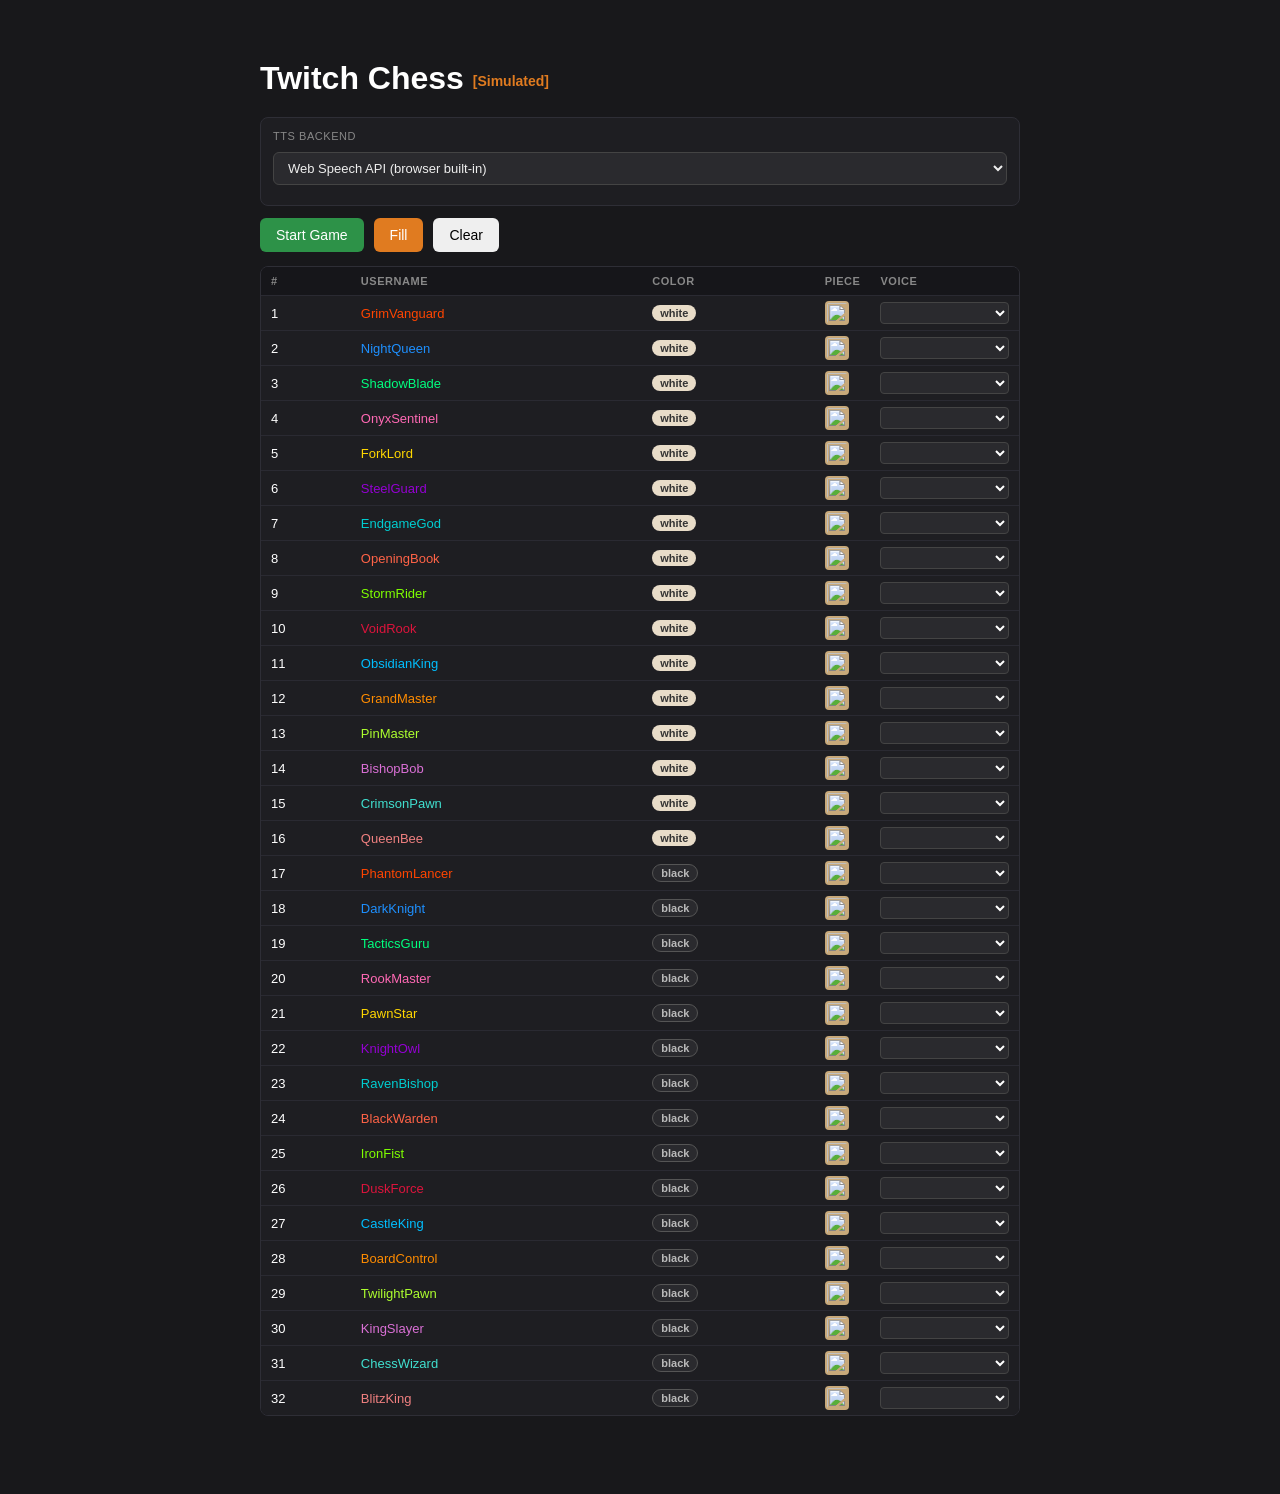
==== docs/html/main_chess_one_vs_one.html @ aa4ca780 "inital commit" ====
<!DOCTYPE html>
<html lang="en">
<head>
<meta charset="UTF-8">
<meta name="viewport" content="width=device-width, initial-scale=1.0">
<title>Twitch Chess (Simulated)</title>
<link rel="stylesheet" href="../css/styles.css">
<script src="../js/event-bus.js"></script>
<script src="../js/tts.js"></script>
<script src="../js/tts-base.js"></script>
<script src="../js/tts-supertonic.js"></script>
<script src="../js/tts-kokoro.js"></script>
<script src="../js/chess.js"></script>
<script src="../js/board.js"></script>
<script src="../js/game.js"></script>
<script src="../js/chat-log.js"></script>
<script src="../js/chat-sim.js"></script>
</head>
<body>

<!-- ── Setup ── -->
<div id="setup-screen">
    <h1>Twitch Chess <span style="color:#e07b20;font-size:14px;vertical-align:middle;">[Simulated]</span></h1>

    <!-- TTS Backend -->
    <div style="margin:12px 0;padding:12px;background:#1e1e22;border:1px solid #2e2e36;border-radius:8px;">
        <div style="font-size:11px;text-transform:uppercase;letter-spacing:.05em;color:#888;margin-bottom:10px;">TTS Backend</div>

        <select id="tts-backend-select" style="width:100%;background:#2a2a2e;color:#eee;border:1px solid #444;border-radius:6px;padding:7px 10px;font-size:13px;margin-bottom:8px;">
            <option value="web">Web Speech API (browser built-in)</option>
            <option value="kokoro">Kokoro — English · neural · ~86 MB</option>
            <option value="supertonic">Supertonic — 31 languages · neural · ~400 MB</option>
        </select>

        <div id="firefox-warning" style="display:none;margin-bottom:8px;padding:8px 10px;background:#3a1a00;border:1px solid #e07b20;border-radius:6px;font-size:12px;color:#e07b20;">
            ⚠ Firefox WebGPU implementation is slow (tested June 2026). Use Edge or Chrome for acceptable performance.
        </div>

        <div id="supertonic-settings" style="display:none;margin-bottom:8px;">
            <select id="st-device" style="width:100%;background:#2a2a2e;color:#eee;border:1px solid #444;border-radius:6px;padding:7px 10px;font-size:13px;margin-bottom:6px;">
                <option value="webgpu">WebGPU (GPU accelerated)</option>
                <option value="wasm">WASM (single-threaded)</option>
            </select>
            <select id="st-lang" style="width:100%;background:#2a2a2e;color:#eee;border:1px solid #444;border-radius:6px;padding:7px 10px;font-size:13px;margin-bottom:6px;">
                <option value="en">English</option>
                <option value="de">German</option>
                <option value="fr">French</option>
                <option value="es">Spanish</option>
                <option value="it">Italian</option>
                <option value="pt">Portuguese</option>
                <option value="nl">Dutch</option>
                <option value="pl">Polish</option>
                <option value="ru">Russian</option>
                <option value="uk">Ukrainian</option>
                <option value="sv">Swedish</option>
                <option value="da">Danish</option>
                <option value="fi">Finnish</option>
                <option value="cs">Czech</option>
                <option value="sk">Slovak</option>
                <option value="ro">Romanian</option>
                <option value="hu">Hungarian</option>
                <option value="hr">Croatian</option>
                <option value="sl">Slovenian</option>
                <option value="bg">Bulgarian</option>
                <option value="el">Greek</option>
                <option value="tr">Turkish</option>
                <option value="ar">Arabic</option>
                <option value="hi">Hindi</option>
                <option value="id">Indonesian</option>
                <option value="vi">Vietnamese</option>
                <option value="ja">Japanese</option>
                <option value="ko">Korean</option>
                <option value="et">Estonian</option>
                <option value="lv">Latvian</option>
                <option value="lt">Lithuanian</option>
                <option value="na">Auto-detect</option>
            </select>
            <div style="display:flex;gap:10px;align-items:center;">
                <label style="font-size:12px;color:#aaa;white-space:nowrap;">Steps</label>
                <input type="range" id="st-steps" min="1" max="12" step="1" value="8" style="flex:1;background:transparent;">
                <span id="st-steps-val" style="font-size:13px;color:#fff;min-width:20px;">8</span>
            </div>
        </div>

        <div id="kokoro-settings" style="display:none;margin-bottom:8px;">
            <select id="kokoro-device" style="width:100%;background:#2a2a2e;color:#eee;border:1px solid #444;border-radius:6px;padding:7px 10px;font-size:13px;margin-bottom:6px;">
                <option value="webgpu">WebGPU (fp32, ~326 MB)</option>
                <option value="wasm">WASM (q8, ~86 MB)</option>
            </select>
        </div>

        <div id="tts-load-row" style="display:none;margin-top:8px;">
            <div style="display:flex;gap:8px;align-items:center;flex-wrap:wrap;">
                <button id="btn-tts-load" style="padding:6px 14px;background:#9146ff;color:#fff;border:none;border-radius:6px;font-size:13px;cursor:pointer;">⬇ Load model</button>
                <span id="tts-load-status" style="font-size:12px;color:#888;"></span>
            </div>
            <div id="tts-dl-wrap" style="display:none;margin-top:8px;">
                <div style="background:#333;border-radius:4px;height:6px;overflow:hidden;margin-bottom:4px;">
                    <div id="tts-dl-bar" style="background:#9146ff;height:100%;width:0%;transition:width .2s;border-radius:4px;"></div>
                </div>
                <div id="tts-dl-file" style="font-size:11px;color:#666;white-space:nowrap;overflow:hidden;text-overflow:ellipsis;"></div>
            </div>
        </div>
    </div><!-- /tts-backend box -->

    <div class="row">
        <button class="btn-green"  id="start-btn" disabled onclick="startGame()">Start Game</button>
        <button class="btn-orange" onclick="chatSim.fillDummies(game)">Fill</button>
        <button onclick="game.clearPlayers()">Clear</button>
    </div>

    <div id="player-table-wrap">
        <table id="player-table">
            <thead>
                <tr><th>#</th><th>Username</th><th>Color</th><th>Piece</th><th>Voice</th><th id="th-lang" style="display:none">Language</th></tr>
            </thead>
            <tbody id="player-body"></tbody>
        </table>
    </div>
</div>

<!-- ── Game ── -->
<div id="game-screen">
    <div id="game-top">
        <div id="board"></div>
        <div id="right-panel">
            <div id="game-status">White to move</div>
            <div id="chat-log"></div>
            <div id="sim-controls"></div>
            <div id="game-controls">
                <button class="btn-red" onclick="endGame()">End Game</button>
            </div>
        </div>
    </div>
</div>

<!-- Promo modal -->
<div id="promo-modal">
    <div id="promo-box">
        <h2>Promote pawn</h2>
        <div id="promo-choices"></div>
    </div>
</div>

<script>
const isFirefox = navigator.userAgent.includes('Firefox');

// ── Language options for Supertonic ───────────────────────────
const SUPERTONIC_LANGS = [
    ['en','English'],['de','German'],['fr','French'],['es','Spanish'],['it','Italian'],
    ['pt','Portuguese'],['nl','Dutch'],['pl','Polish'],['ru','Russian'],['uk','Ukrainian'],
    ['sv','Swedish'],['da','Danish'],['fi','Finnish'],['cs','Czech'],['sk','Slovak'],
    ['ro','Romanian'],['hu','Hungarian'],['hr','Croatian'],['sl','Slovenian'],['bg','Bulgarian'],
    ['el','Greek'],['tr','Turkish'],['ar','Arabic'],['hi','Hindi'],['id','Indonesian'],
    ['vi','Vietnamese'],['ja','Japanese'],['ko','Korean'],['et','Estonian'],['lv','Latvian'],
    ['lt','Lithuanian'],['na','Auto'],
];

// ── TTS backend management ─────────────────────────────────────
let tts            = new TTS();
let ttsBackendType = 'web';

const TTS_FACTORIES = {
    web: () => new TTS(),
    kokoro: () => {
        const t = new TtsKokoro();
        t.device  = document.getElementById('kokoro-device').value;
        t.onready = () => updateStartButton();
        return t;
    },
    supertonic: () => {
        const t = new TtsSupertonic();
        t.device   = document.getElementById('st-device').value;
        t.lang     = document.getElementById('st-lang').value;
        t.steps    = parseInt(document.getElementById('st-steps').value);
        t.onready  = () => updateStartButton();
        return t;
    },
};

document.getElementById('tts-backend-select').addEventListener('change', e => {
    tts.stop?.();
    ttsBackendType = e.target.value;
    tts = TTS_FACTORIES[ttsBackendType]();
    game.setTts(tts);
    chatSim.setTts(tts);
    localStorage.setItem('tts-backend', ttsBackendType);
    document.getElementById('kokoro-settings').style.display    = ttsBackendType === 'kokoro' ? '' : 'none';
    document.getElementById('supertonic-settings').style.display = ttsBackendType === 'supertonic' ? '' : 'none';
    document.getElementById('tts-load-row').style.display        = ttsBackendType !== 'web' ? '' : 'none';
    document.getElementById('firefox-warning').style.display     = ttsBackendType === 'supertonic' && isFirefox ? '' : 'none';
    document.getElementById('tts-load-status').textContent       = '';
    document.getElementById('th-lang').style.display             = ttsBackendType === 'supertonic' ? '' : 'none';
    renderPlayerList();
});

document.getElementById('kokoro-device').addEventListener('change', e => {
    if (ttsBackendType === 'kokoro') { tts.device = e.target.value; tts._ready = false; tts._loading = null; updateStartButton(); }
});

document.getElementById('st-device').addEventListener('change', e => {
    if (ttsBackendType === 'supertonic') { tts.device = e.target.value; tts._ready = false; tts._loading = null; updateStartButton(); }
});
document.getElementById('st-lang').addEventListener('change', e => {
    if (ttsBackendType === 'supertonic') tts.lang = e.target.value;
});
document.getElementById('st-steps').addEventListener('input', e => {
    document.getElementById('st-steps-val').textContent = e.target.value;
    if (ttsBackendType === 'supertonic') tts.steps = parseInt(e.target.value);
});

document.getElementById('btn-tts-load').addEventListener('click', async () => {
    const statusEl = document.getElementById('tts-load-status');
    const barEl    = document.getElementById('tts-dl-bar');
    const fileEl   = document.getElementById('tts-dl-file');
    const wrap     = document.getElementById('tts-dl-wrap');

    wrap.style.display   = 'block';
    barEl.style.width    = '0%';
    statusEl.textContent = 'Loading…';

    const dlFiles = {};
    try { await tts.preload((prog) => {
        if (prog.status === 'progress' || prog.status === 'downloading') {
            dlFiles[prog.file] = { loaded: prog.loaded ?? 0, total: prog.total ?? 0 };
            const tl  = Object.values(dlFiles).reduce((s, f) => s + f.loaded, 0);
            const tt  = Object.values(dlFiles).reduce((s, f) => s + f.total,  0);
            const pct = tt > 0 ? Math.round(tl / tt * 100) : Math.round(prog.progress ?? 0);
            barEl.style.width    = pct + '%';
            statusEl.textContent = `${pct}%  (${fmtBytes(tl)} / ${fmtBytes(tt)})`;
            fileEl.textContent   = prog.file ?? '';
        } else if (prog.status === 'done') {
            if (dlFiles[prog.file]) dlFiles[prog.file].loaded = dlFiles[prog.file].total;
            fileEl.textContent = `✓ ${prog.file ?? 'file'}`;
        } else if (prog.status === 'gen-step') {
            statusEl.textContent = `Denoising ${prog.step}/${prog.total}…`;
            barEl.style.width    = Math.round(prog.step / prog.total * 100) + '%';
        }
    });
        barEl.style.width    = '100%';
        statusEl.textContent = '✓ Ready';
        updateStartButton();
    } catch (err) {
        barEl.style.width    = '0%';
        statusEl.textContent = `⚠ ${err.message}`;
        statusEl.style.color = '#e07b20';
        updateStartButton();
    }
});

function fmtBytes(b) {
    if (!b) return '?';
    if (b < 1048576) return (b / 1024).toFixed(1) + ' KB';
    return (b / 1048576).toFixed(1) + ' MB';
}

const game        = new Game(tts);
const board       = new ChessBoard();
const chatLog     = new ChatLog();
const chatSim     = new ChatSim(tts);

board.mount(
    document.getElementById('board'),
    document.getElementById('game-status'),
    document.getElementById('promo-modal')
);
game.setBoard(board);
chatLog.mount(document.getElementById('chat-log'));
chatSim.mount(document.getElementById('sim-controls'));

// ── Setup screen ───────────────────────────────────────────────
const PIECE_ORDER = ['r','n','b','q','k','b','n','r','p','p','p','p','p','p','p','p'];

function escHtml(s) {
    return String(s).replace(/&/g,'&amp;').replace(/</g,'&lt;').replace(/>/g,'&gt;');
}

function renderPlayerList() {
    const players     = game.players;
    const tbody       = document.getElementById('player-body');
    tbody.innerHTML   = '';
    const colorCount  = { white: 0, black: 0 };

    players.forEach((p, i) => {
        const pieceType = PIECE_ORDER[colorCount[p.color]++] || 'p';
        const tr        = document.createElement('tr');
        tr.innerHTML    = `
            <td>${i + 1}</td>
            <td>${escHtml(p.username)}</td>
            <td><span class="badge badge-${p.color}">${p.color}</span></td>
            <td></td>
            <td></td>
            <td style="display:${ttsBackendType === 'supertonic' ? '' : 'none'}"></td>
        `;
        tr.cells[1].style.color = p.chatColor;
        tr.cells[3].appendChild(pieceImg(p.color, pieceType, 24));

        const voiceSel = document.createElement('select');
        voiceSel.className = 'voice-select';
        tts.supportedVoices.forEach(({ voice, index }) => {
            const opt       = document.createElement('option');
            opt.value       = index;
            opt.textContent = voice.name;
            opt.selected    = index === p.voiceIndex;
            voiceSel.appendChild(opt);
        });
        voiceSel.onchange = () => { game.players[i].voiceIndex = parseInt(voiceSel.value); };
        tr.cells[4].appendChild(voiceSel);

        if (ttsBackendType === 'supertonic') {
            const langSel = document.createElement('select');
            langSel.className = 'voice-select';
            SUPERTONIC_LANGS.forEach(([code, label]) => {
                const opt       = document.createElement('option');
                opt.value       = code;
                opt.textContent = label;
                opt.selected    = code === (p.lang ?? 'en');
                langSel.appendChild(opt);
            });
            langSel.onchange = () => { game.players[i].lang = langSel.value; };
            tr.cells[5].appendChild(langSel);
        }

        tbody.appendChild(tr);
    });

    updateStartButton();
}

function updateStartButton() {
    const btn          = document.getElementById('start-btn');
    const hasPlayers   = game.players.length > 0;
    const modelPending = (ttsBackendType === 'supertonic' || ttsBackendType === 'kokoro') && !tts._ready;

    btn.disabled = !hasPlayers || modelPending;

    if (modelPending) {
        btn.style.background = '#e07b20';
        btn.title = 'Load the model first (click ⬇ Load model)';
    } else {
        btn.style.background = '';
        btn.title = '';
    }
}

bus.on('player:joined',   () => renderPlayerList());
bus.on('player:updated',  () => renderPlayerList());
bus.on('players:cleared', () => renderPlayerList());
speechSynthesis.onvoiceschanged = () => { if (ttsBackendType === 'web') renderPlayerList(); };

// Restore backend selection from previous session
const _savedBackend = localStorage.getItem('tts-backend');
if (_savedBackend && TTS_FACTORIES[_savedBackend]) {
    document.getElementById('tts-backend-select').value = _savedBackend;
    document.getElementById('tts-backend-select').dispatchEvent(new Event('change'));
}

chatSim.fillDummies(game);

// ── Game screen transitions ────────────────────────────────────
function startGame() {
    game.start();
    document.getElementById('setup-screen').style.display = 'none';
    document.getElementById('game-screen').style.display  = 'flex';
}

function endGame() {
    game.end();
    document.getElementById('game-screen').style.display  = 'none';
    document.getElementById('setup-screen').style.display = 'block';
    renderPlayerList();
}

</script>
</body>
</html>
---- docs/css/styles.css ----
* { box-sizing: border-box; margin: 0; padding: 0; }
body { font-family: Arial, sans-serif; background: #18181b; color: white; min-height: 100vh; }

/* ── Setup screen ─────────────────────────────────────────────── */
#setup-screen { max-width: 800px; margin: 40px auto; padding: 20px; }
#setup-screen h1 { margin-bottom: 20px; }

.row { display: flex; gap: 10px; margin-bottom: 14px; }
input[type=text] { flex: 1; padding: 9px 12px; font-size: 15px; border: none; border-radius: 6px; background: #2a2a2e; color: white; }
button { padding: 9px 16px; font-size: 14px; cursor: pointer; border: none; border-radius: 6px; }
.btn-purple { background: #9146ff; color: white; }
.btn-green  { background: #2d9248; color: white; }
.btn-red    { background: #d9534f; color: white; }
.btn-orange { background: #e07b20; color: white; }

#conn-status { margin-bottom: 18px; font-style: italic; color: #aaa; }

#player-table-wrap {
    border-radius: 8px; overflow: hidden;
    border: 1px solid #2e2e36; margin-bottom: 18px;
}
#player-table {
    width: 100%; border-collapse: collapse;
    background: #1e1e22;
}
#player-table thead { background: #16161a; }
#player-table th { text-align: left; padding: 8px 10px; color: #888; font-size: 11px; text-transform: uppercase; letter-spacing: 0.05em; }
#player-table td { padding: 5px 10px; font-size: 13px; vertical-align: middle; border-top: 1px solid #2a2a32; }
#player-table tbody tr:hover { background: #26262e; }

#player-table td:nth-child(4) { width: 36px; }
#player-table td:nth-child(4) img {
    display: block;
    background: #c8a97a;
    border-radius: 4px;
    padding: 2px;
}

.badge { display: inline-block; padding: 2px 8px; border-radius: 10px; font-size: 11px; font-weight: bold; }
.badge-white { background: #e8dcc8; color: #333; }
.badge-black { background: #2a2a2e; color: #bbb; border: 1px solid #555; }
.voice-select { width: 100%; padding: 2px 4px; font-size: 12px; background: #2a2a2e; color: white; border: 1px solid #444; border-radius: 4px; }

/* ── Game screen ──────────────────────────────────────────────── */
#game-screen { display: none; padding: 8px; height: 100vh; overflow: hidden; justify-content: center; align-items: center; }
#game-top { display: flex; gap: 16px; align-items: stretch; height: calc(100vh - 16px); }

#game-status { font-size: 2.4vh; font-weight: bold; text-align: center; flex-shrink: 0; }

/* ── Board ────────────────────────────────────────────────────── */
#board {
    display: grid;
    grid-template-columns: repeat(8, 1fr);
    grid-template-rows: repeat(8, 1fr);
    border: 2px solid #555;
    flex-shrink: 0;
    height: 100%;
    aspect-ratio: 1;
}
.cell {
    display: flex; flex-direction: column; align-items: center; justify-content: flex-start;
    cursor: pointer; user-select: none; position: relative; overflow: hidden; padding: 2px;
}
.light { background: #f0d9b5; color: #333; }
.dark  { background: #b58863; color: #111; }
.selected   { background: #f6f669 !important; }
.last-move  { background: #aaa23a !important; }
.check-king { background: #e05 !important; }

.move-dot {
    position: absolute; width: 32%; height: 32%; border-radius: 50%;
    background: rgba(0,0,0,0.22); top: 50%; left: 50%;
    transform: translate(-50%, -50%); pointer-events: none; z-index: 1;
}
.capture-ring {
    position: absolute; inset: 4%; border-radius: 50%;
    box-shadow: inset 0 0 0 0.5vh rgba(0,0,0,0.22); pointer-events: none; z-index: 1;
}

.piece-symbol {
    flex: 1; display: flex; align-items: center; justify-content: center;
    width: 100%; min-height: 0; overflow: visible; position: relative; z-index: 2;
    transition: transform 0.12s ease-out;
}
.piece-symbol img { width: 90%; height: 90%; object-fit: contain; pointer-events: none; display: block; }

.piece-name {
    font-size: 1.3vh; font-weight: bold; text-align: center; line-height: 1.2;
    width: 100%; overflow: hidden;
    display: -webkit-box; -webkit-line-clamp: 2; -webkit-box-orient: vertical;
    overflow-wrap: anywhere;
    color: #fff;
    text-shadow: 1px 1px 0 #000, -1px 1px 0 #000, 1px -1px 0 #000, -1px -1px 0 #000;
    padding: 0 2px; position: relative; z-index: 2;
}
.piece-msg {
    font-size: 1.4vh; font-style: italic; text-align: center;
    width: 100%; overflow: hidden; text-overflow: ellipsis; white-space: nowrap;
    color: #fff; background: rgba(0,0,0,0.55); border-radius: 3px;
    padding: 2px 4px; position: relative; z-index: 2;
}

.coords { position: absolute; font-size: 1vh; opacity: 0.4; }
.coords.file { bottom: 1px; right: 2px; }
.coords.rank { top: 1px; left: 2px; }

/* ── Right panel ──────────────────────────────────────────────── */
#right-panel { display: flex; flex-direction: column; gap: 12px; height: 100%; flex-shrink: 0; }

#chat-log {
    width: clamp(200px, 20vw, 360px); flex: 1; min-height: 0; overflow-y: auto;
    background: #0e0e10; border: 1px solid #333; border-radius: 6px;
    padding: 8px; font-size: 1.6vh;
}
.chat-entry { padding: 3px 0; border-bottom: 1px solid #1a1a1a; word-break: break-word; }
.chat-name  { font-weight: bold; }

#game-controls { display: flex; gap: 10px; flex-shrink: 0; }

/* ── Sim panel (injected by chat-sim.js) ──────────────────────── */
#sim-panel {
    width: clamp(200px, 20vw, 360px); background: #1e1e22; border: 1px solid #444;
    border-radius: 8px; padding: 12px; flex-direction: column; gap: 8px;
}
#sim-panel h3 { font-size: 1.5vh; color: #aaa; }
#sim-player { width: 100%; padding: 6px 8px; font-size: 1.5vh; background: #2a2a2e; color: white; border: 1px solid #444; border-radius: 6px; }
#sim-details { display: flex; align-items: center; gap: 10px; min-height: 44px; padding: 4px 0; }
#sim-details img { flex-shrink: 0; }
#sim-details-text { font-size: 1.4vh; color: #bbb; line-height: 1.5; }
#sim-details-text .det-voice { color: #aaa; }
.sim-send-row { display: flex; gap: 6px; }
.sim-send-row input { flex: 1; padding: 6px 8px; font-size: 1.5vh; background: #2a2a2e; color: white; border: 1px solid #444; border-radius: 6px; }

/* ── Promo modal ──────────────────────────────────────────────── */
#promo-modal { display: none; position: fixed; inset: 0; background: rgba(0,0,0,0.7); align-items: center; justify-content: center; z-index: 10; }
#promo-modal.show { display: flex; }
#promo-box { background: #2a2a2e; border-radius: 10px; padding: 24px; text-align: center; }
#promo-box h2 { margin-bottom: 16px; }
#promo-box button { background: none; padding: 8px 12px; border: 2px solid #555; border-radius: 6px; margin: 4px; cursor: pointer; }
#promo-box button img { width: 56px; height: 56px; display: block; pointer-events: none; }
#promo-box button:hover { background: #444; }

/* ── Win overlay ───────────────────────────────────────────────── */
#win-overlay {
    display: none; position: fixed; inset: 0; z-index: 20;
    background: rgba(0,0,0,0.75); backdrop-filter: blur(4px);
    align-items: center; justify-content: center;
}
#win-overlay.show { display: flex; }
#win-box {
    text-align: center; animation: winPop 0.5s ease-out;
}
#win-title {
    font-size: clamp(40px, 8vw, 96px); font-weight: bold; margin-bottom: 8px;
    text-shadow: 0 0 40px rgba(255,215,0,0.6);
    animation: winPulse 2s ease-in-out infinite;
}
#win-sub {
    font-size: clamp(20px, 4vw, 48px); color: #ddd; margin-bottom: 24px;
}
#win-box .btn-green {
    font-size: clamp(16px, 2vw, 24px); padding: 12px 36px;
}
.win-white { color: #fff; }
.win-black { color: #888; }

@keyframes winPop {
    0% { transform: scale(0.3); opacity: 0; }
    70% { transform: scale(1.1); }
    100% { transform: scale(1); opacity: 1; }
}
@keyframes winPulse {
    0%, 100% { text-shadow: 0 0 20px rgba(255,215,0,0.4); }
    50% { text-shadow: 0 0 60px rgba(255,215,0,0.9); }
}
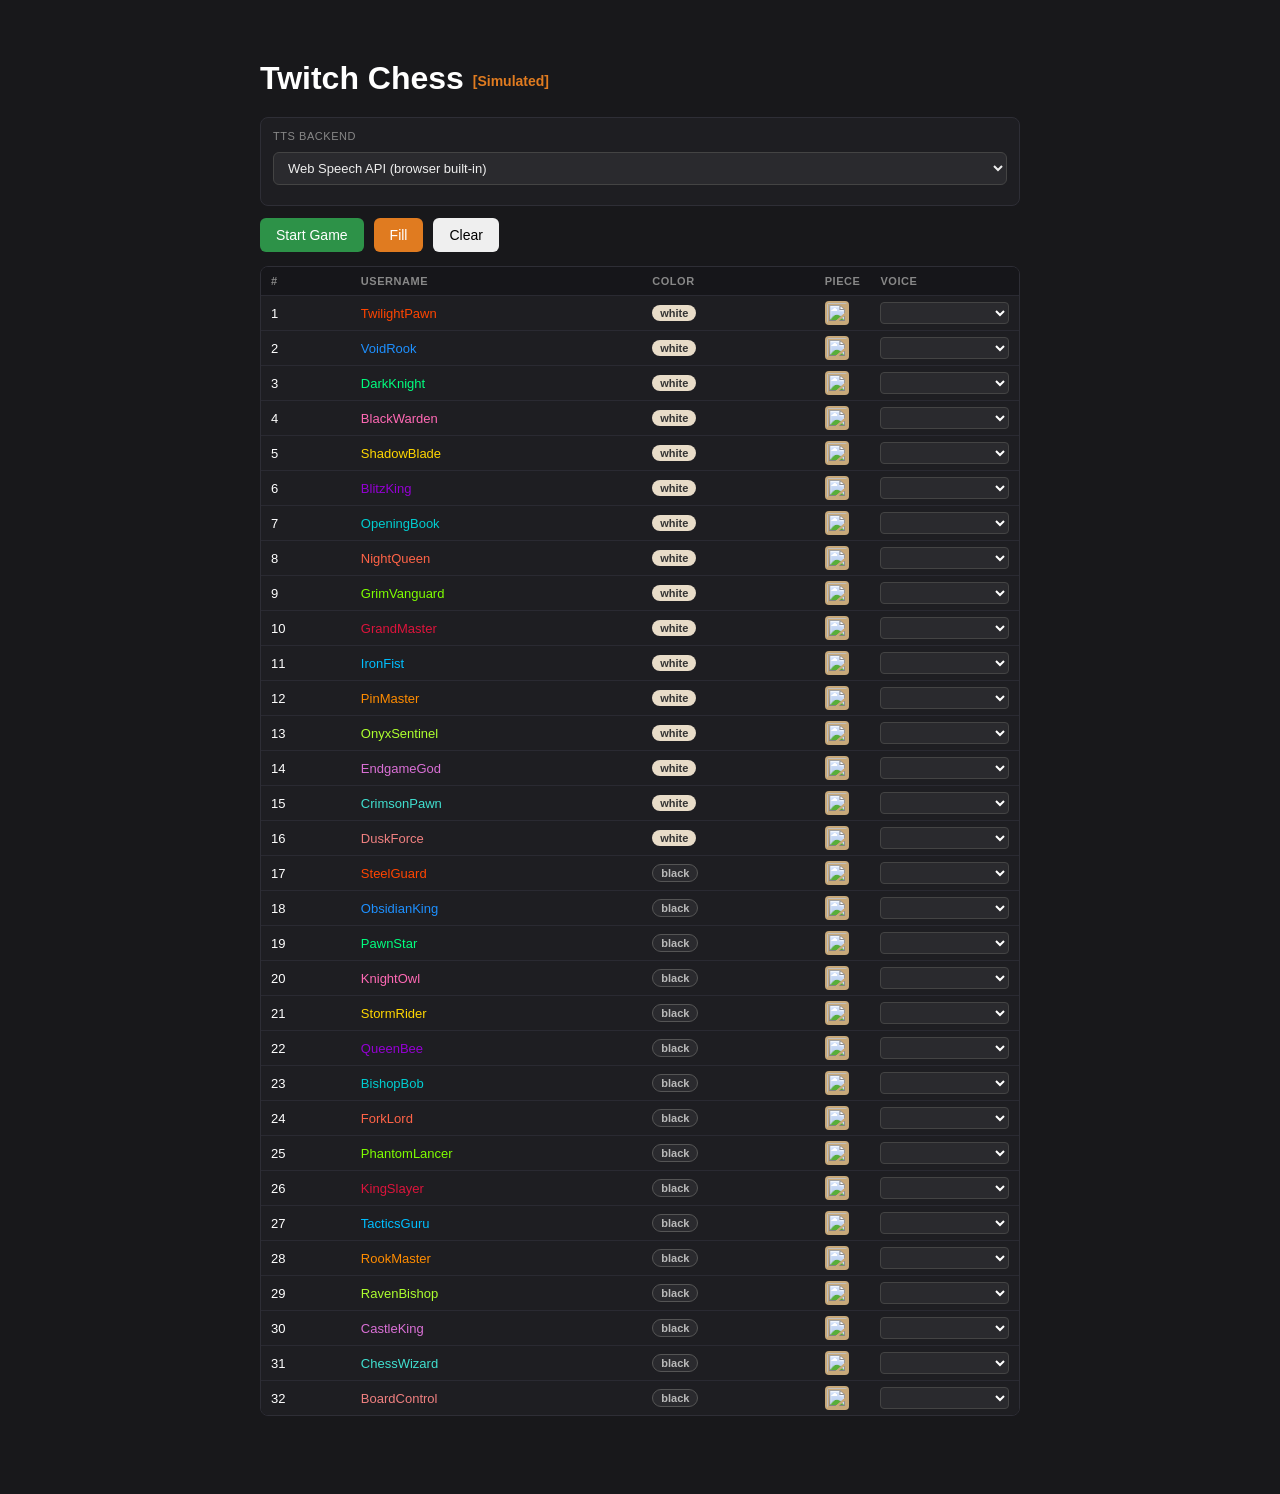
==== commit b151e2be: "win overlay" ====
--- a/docs/html/main_chess_one_vs_one.html
+++ b/docs/html/main_chess_one_vs_one.html
@@ -142,6 +142,14 @@
     </div>
 </div>
 
+<div id="win-overlay">
+    <div id="win-box">
+        <div id="win-title"></div>
+        <div id="win-sub"></div>
+        <button class="btn-green" onclick="closeWin()">Play Again</button>
+    </div>
+</div>
+
 <script>
 const isFirefox = navigator.userAgent.includes('Firefox');
 
@@ -357,14 +365,38 @@
 
 chatSim.fillDummies(game);
 
+bus.on('game:moved', ({ game: chess }) => {
+    if (chess.status === 'checkmate' || chess.status === 'stalemate') {
+        const title = document.getElementById('win-title');
+        const sub   = document.getElementById('win-sub');
+        if (chess.status === 'checkmate') {
+            const winner = chess.winner;
+            title.textContent = 'Checkmate!';
+            title.className = winner === 'white' ? 'win-white' : 'win-black';
+            sub.textContent = `${winner === 'white' ? 'White' : 'Black'} wins!`;
+        } else {
+            title.textContent = 'Stalemate!';
+            title.className = '';
+            sub.textContent = 'The game is a draw.';
+        }
+        document.getElementById('win-overlay').classList.add('show');
+    }
+});
+
+function closeWin() {
+    document.getElementById('win-overlay').classList.remove('show');
+}
+
 // ── Game screen transitions ────────────────────────────────────
 function startGame() {
+    closeWin();
     game.start();
     document.getElementById('setup-screen').style.display = 'none';
     document.getElementById('game-screen').style.display  = 'flex';
 }
 
 function endGame() {
+    closeWin();
     game.end();
     document.getElementById('game-screen').style.display  = 'none';
     document.getElementById('setup-screen').style.display = 'block';
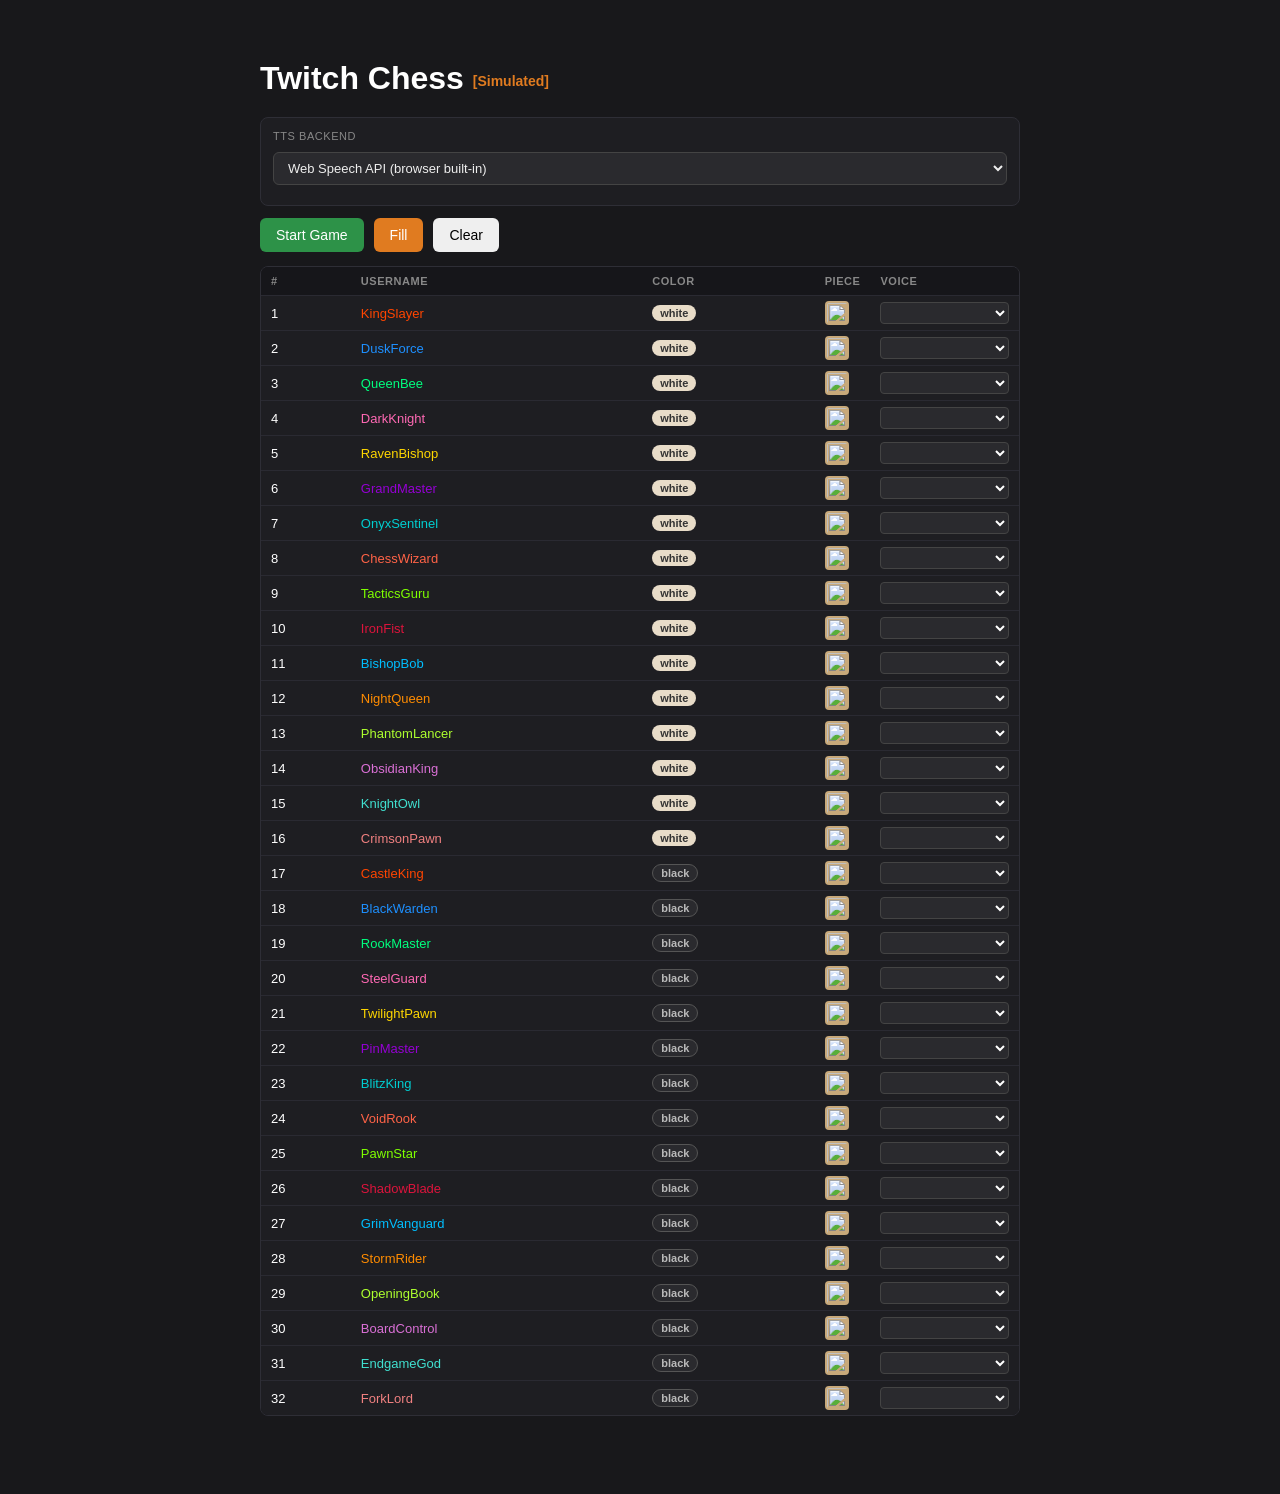
==== commit 8536ce86: "added warning for firefox for models" ====
--- a/docs/html/main_chess_one_vs_one.html
+++ b/docs/html/main_chess_one_vs_one.html
@@ -32,9 +32,7 @@
             <option value="supertonic">Supertonic — 31 languages · neural · ~400 MB</option>
         </select>
 
-        <div id="firefox-warning" style="display:none;margin-bottom:8px;padding:8px 10px;background:#3a1a00;border:1px solid #e07b20;border-radius:6px;font-size:12px;color:#e07b20;">
-            ⚠ Firefox WebGPU implementation is slow (tested June 2026). Use Edge or Chrome for acceptable performance.
-        </div>
+        <div id="firefox-warning" style="display:none;margin-bottom:8px;padding:8px 10px;background:#3a1a00;border:1px solid #e07b20;border-radius:6px;font-size:12px;color:#e07b20;"></div>
 
         <div id="supertonic-settings" style="display:none;margin-bottom:8px;">
             <select id="st-device" style="width:100%;background:#2a2a2e;color:#eee;border:1px solid #444;border-radius:6px;padding:7px 10px;font-size:13px;margin-bottom:6px;">
@@ -196,7 +194,15 @@
     document.getElementById('kokoro-settings').style.display    = ttsBackendType === 'kokoro' ? '' : 'none';
     document.getElementById('supertonic-settings').style.display = ttsBackendType === 'supertonic' ? '' : 'none';
     document.getElementById('tts-load-row').style.display        = ttsBackendType !== 'web' ? '' : 'none';
-    document.getElementById('firefox-warning').style.display     = ttsBackendType === 'supertonic' && isFirefox ? '' : 'none';
+    const _ffWarn = document.getElementById('firefox-warning');
+    if (isFirefox && (ttsBackendType === 'kokoro' || ttsBackendType === 'supertonic')) {
+        _ffWarn.textContent = ttsBackendType === 'kokoro'
+            ? '⚠ Kokoro is broken in Firefox (tested June 2026). Use Edge or Chrome.'
+            : '⚠ Firefox WebGPU implementation is slow (tested June 2026). Use Edge or Chrome for acceptable performance.';
+        _ffWarn.style.display = '';
+    } else {
+        _ffWarn.style.display = 'none';
+    }
     document.getElementById('tts-load-status').textContent       = '';
     document.getElementById('th-lang').style.display             = ttsBackendType === 'supertonic' ? '' : 'none';
     renderPlayerList();
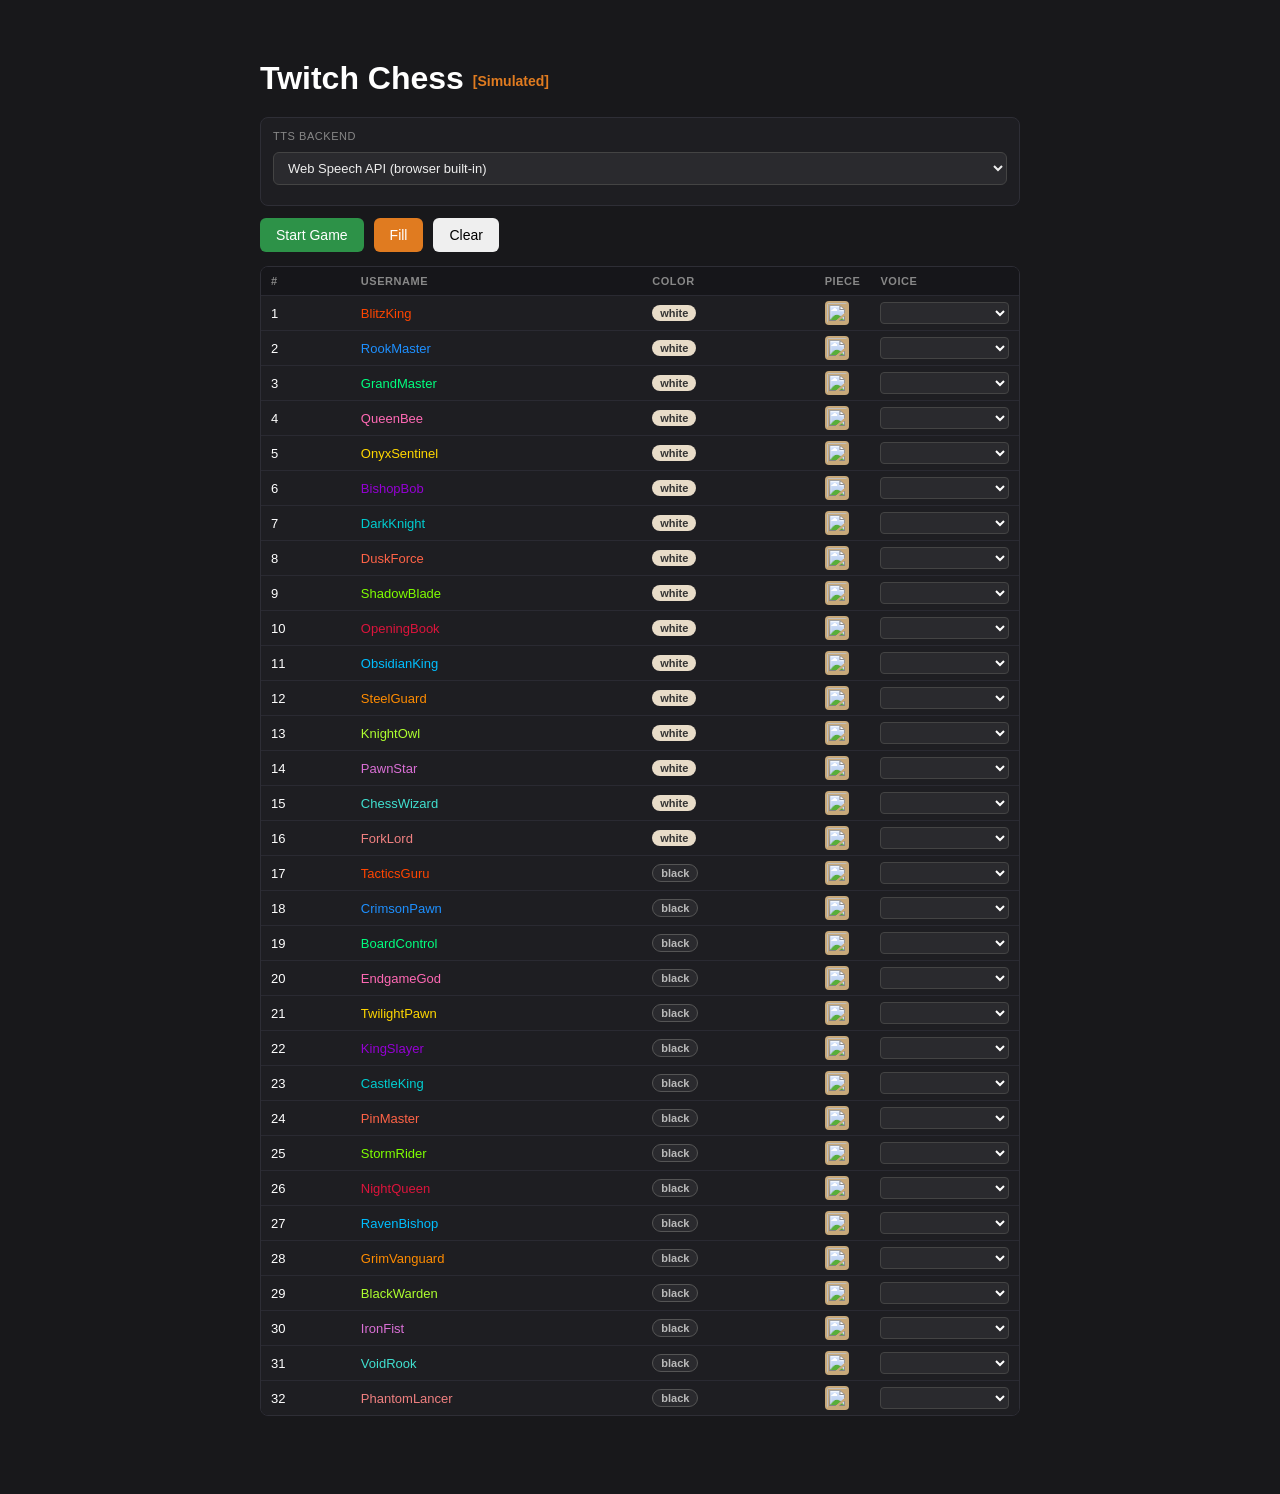
==== commit 8bc92592: "refactored piece state" ====
--- a/docs/html/main_chess_one_vs_one.html
+++ b/docs/html/main_chess_one_vs_one.html
@@ -11,6 +11,7 @@
 <script src="../js/tts-supertonic.js"></script>
 <script src="../js/tts-kokoro.js"></script>
 <script src="../js/chess.js"></script>
+<script src="../js/piece.js"></script>
 <script src="../js/board.js"></script>
 <script src="../js/game.js"></script>
 <script src="../js/chat-log.js"></script>
--- a/docs/css/styles.css
+++ b/docs/css/styles.css
@@ -83,6 +83,15 @@
     transition: transform 0.12s ease-out;
 }
 .piece-symbol img { width: 90%; height: 90%; object-fit: contain; pointer-events: none; display: block; }
+
+.piece-eye {
+    position: absolute;
+    width: 11.25%; /* matches 36px / 320px ratio from eye-adjustment tool */
+    aspect-ratio: 1;
+    transform: translate(-50%, -50%);
+    pointer-events: none;
+}
+.piece-eye svg { display: block; width: 100%; height: 100%; filter: drop-shadow(0 1px 2px rgba(0,0,0,0.7)); }
 
 .piece-name {
     font-size: 1.3vh; font-weight: bold; text-align: center; line-height: 1.2;
